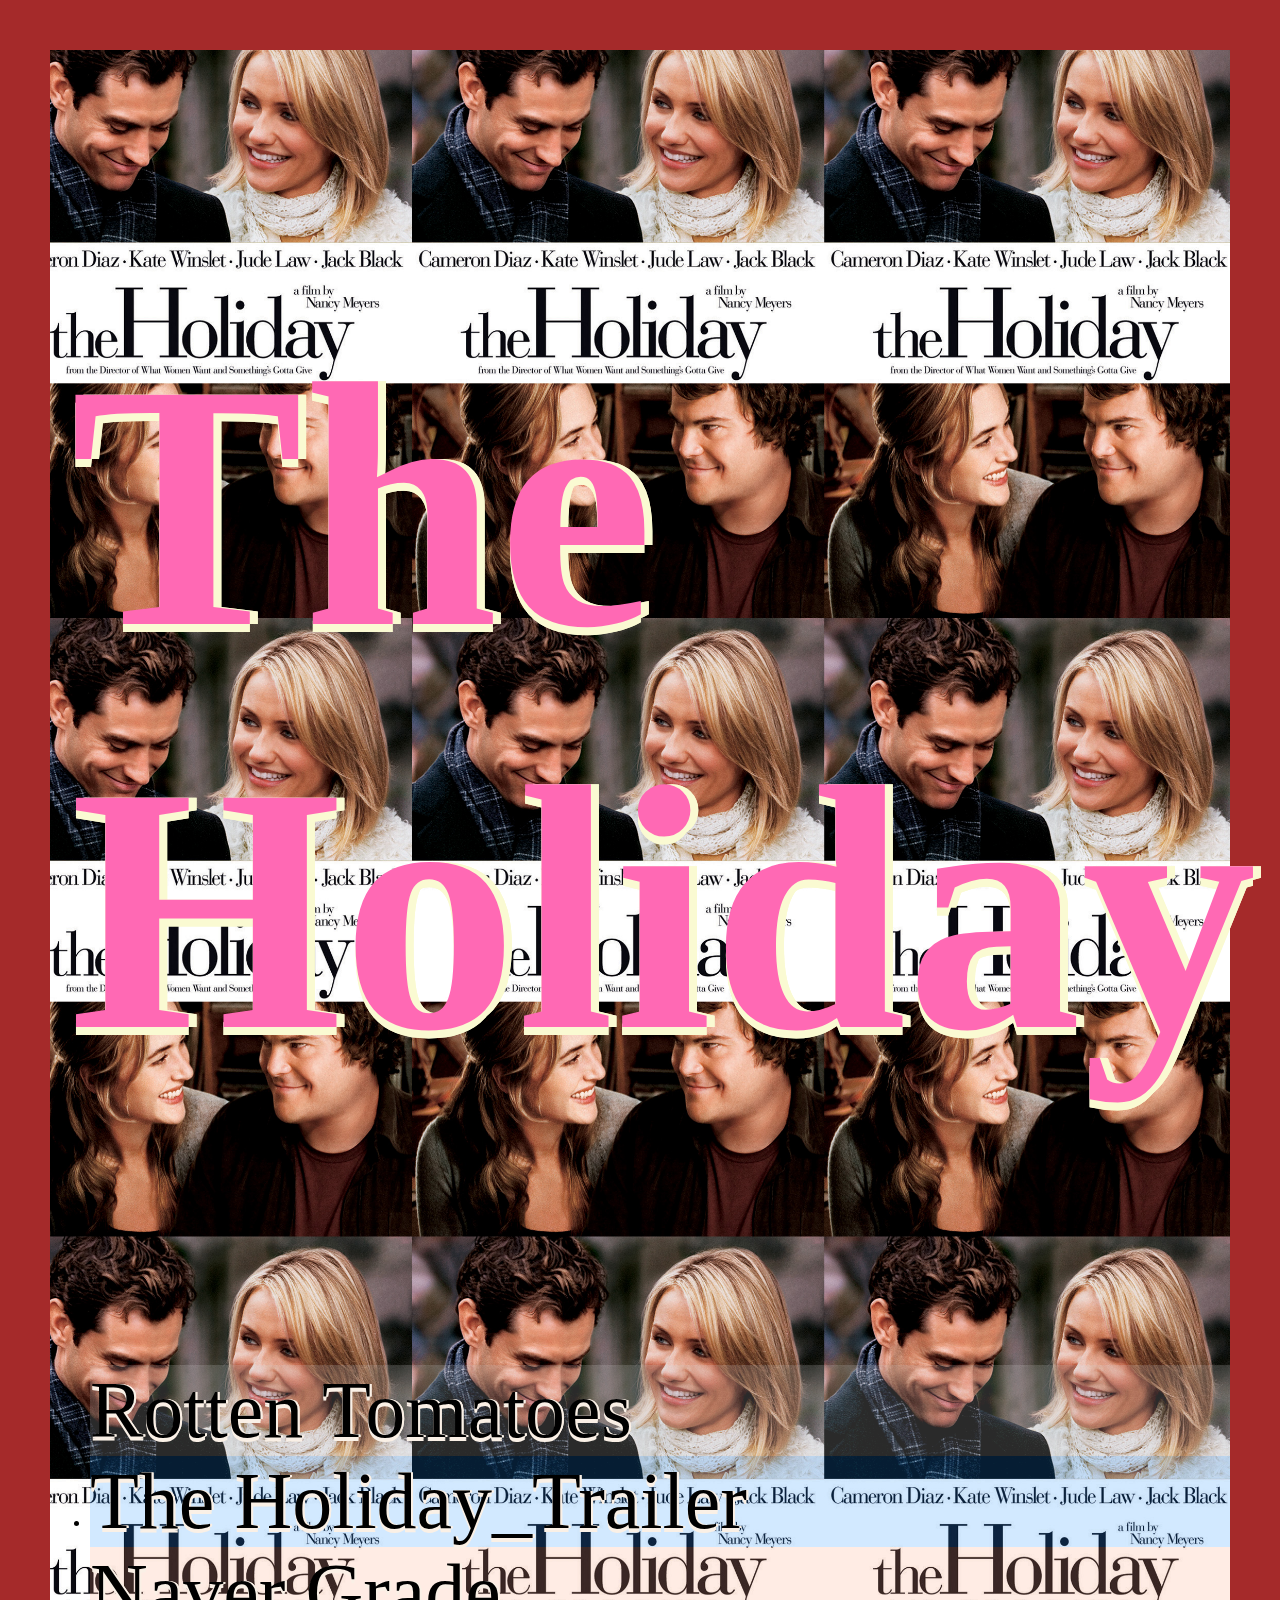
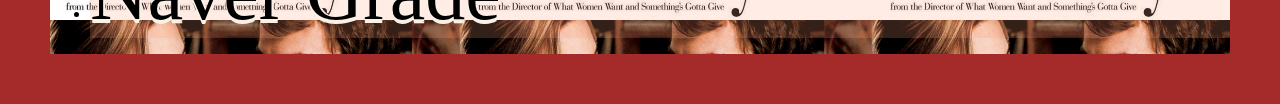
==== TheHoliday.html @ d6ad0363 "test" ====
<!DOCTYPE html>
  <head>
    <meta charset="utf-8">
    <title>The Holiday</title>
    <link rel="stylesheet" href="poster.css">
    <style>
      body{
        border: 50px solid brown;
        background-image: url("4.jpg");
        background-size: 32.2%;
      }
      h1{
        text-shadow: 8px 0 #FAFAD2	, 0 8px #FAFAD2	, 8px 0 #FAFAD2	, 0 8px #FAFAD2	;
        color: hotpink;
      }
      a {
        color: black;
          text-shadow: 2px 0 #FAF0E6, 0 4px #FAF0E6, 2px 0 #FAF0E6, 0 2px #FAF0E6;
        text-decoration: none;
        font-size: 80px;
      }
    </style>
  </head>
  <body>
    <h1>The Holiday</a></h1>
    <ul>
      <li id="list1"><a href="https://www.rottentomatoes.com/m/the_holiday" target="_blank">Rotten   Tomatoes</a></li>
      <li id="list2"><a href="https://movie.naver.com/movie/bi/mi/mediaView.nhn?code=64126&mid=6322#tab" target="_blank">The Holiday_Trailer</a></li>
      <li id="list3"><a href="https://movie.naver.com/movie/bi/mi/point.nhn?code=64126"   target="_blank">Naver Grade<a/></li>
    </ul>
  </body>
</html>
---- poster.css ----
body {
 margin-top: 0px;
 margin-left: 0px;
 margin-bottom: 0px;
 margin-right: 0px;

}
h1 {
   font-size: 350px;
   padding:20px;
}
#list1, #list2, #list3,{
  border-style: solid; border-width: 2px 2px 2px 8px; padding: 12px; word-break: break-all; }
  #list1 { border-color: LightGreen; background-color:rgba(211, 211, 211, 0.2); }
  #list2 { border-color: DodgerBlue; background-color:rgba(30, 144, 255, 0.2); }
  #list3 { border-color: LightSalmon; background-color:rgba(255, 160, 122, 0.2); }
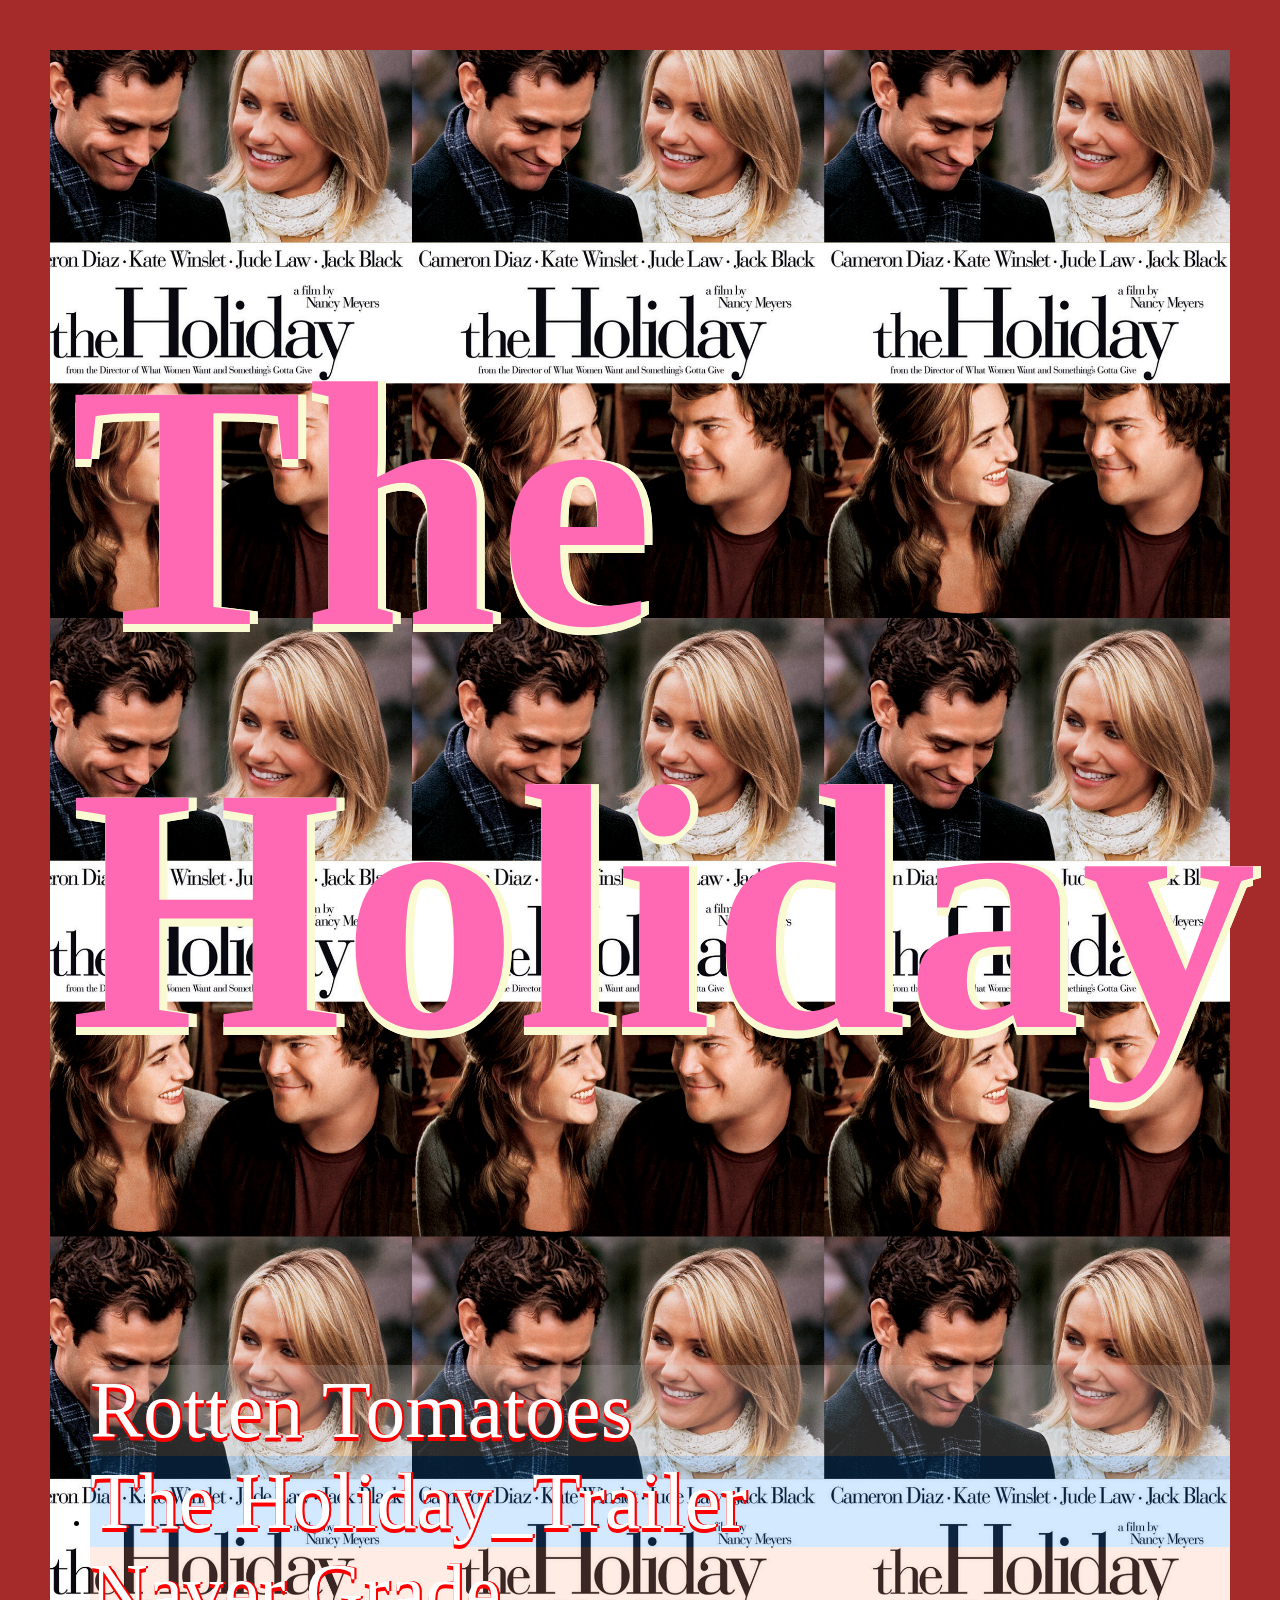
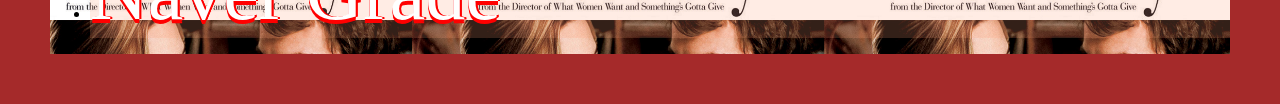
==== commit a71e2c86: "Update TheHoliday.html" ====
--- a/TheHoliday.html
+++ b/TheHoliday.html
@@ -14,8 +14,8 @@
         color: hotpink;
       }
       a {
-        color: black;
-          text-shadow: 2px 0 #FAF0E6, 0 4px #FAF0E6, 2px 0 #FAF0E6, 0 2px #FAF0E6;
+        color: white;
+          text-shadow: 2px 0 RED, 0 4px RED, 2px 0 RED, 0 2px RED;
         text-decoration: none;
         font-size: 80px;
       }
